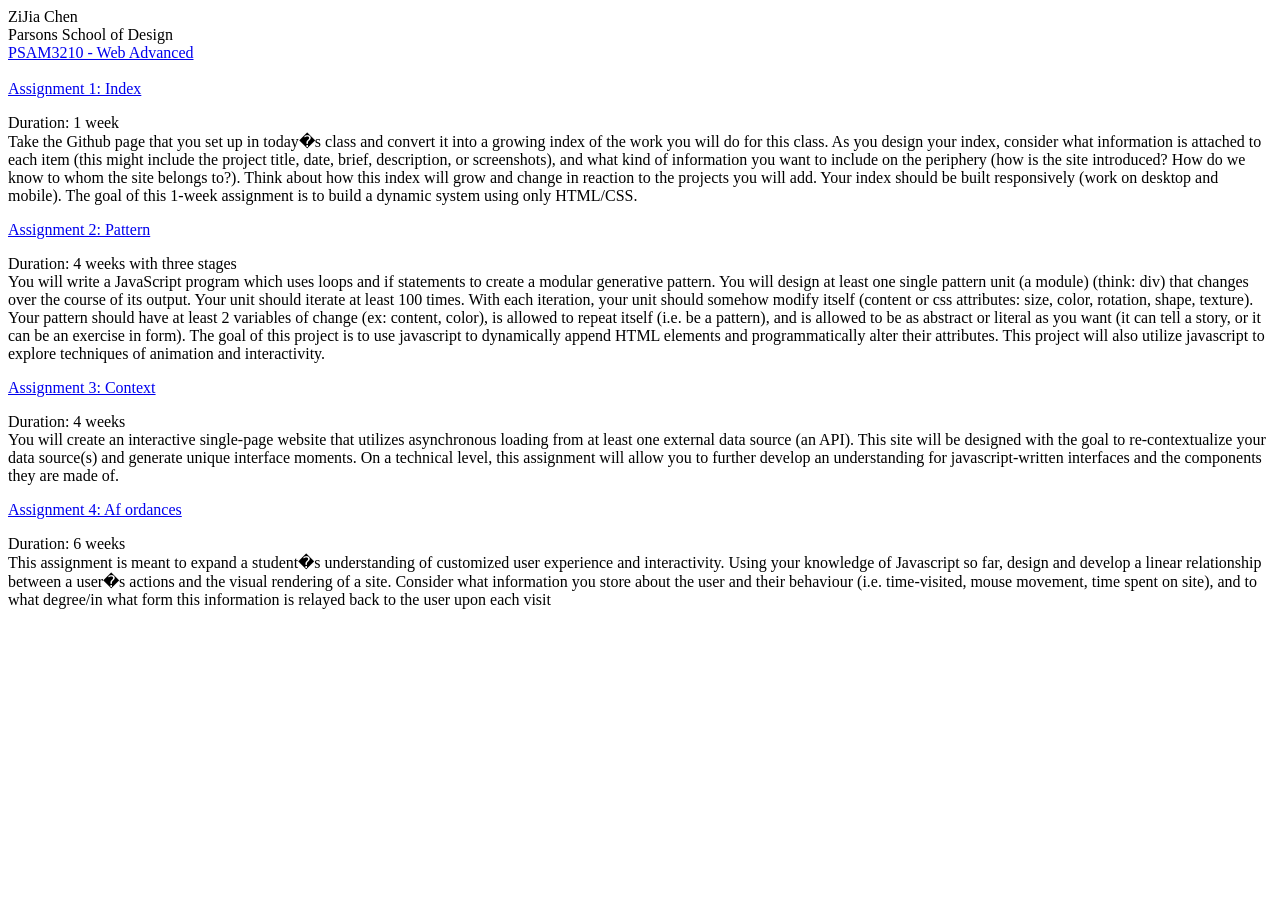
==== webadvanced/index.html @ 7c3681c6 "webadvanced" ====
<!DOCTYPE html>
<html lang="en">
  <head>
    <title>PSAM3210</title>
    <link href="https://fonts.googleapis.com/css?family=Shadows+Into+Light" rel="stylesheet">
    <link href="https://fonts.googleapis.com/css?family=Dancing+Script" rel="stylesheet">
     <link rel="icon" href="https://i.imgur.com/quzCPZa.png" type="image/gif">
    <meta charset="utf-8">
    <meta http-equiv="X-UA-Compatible" content="IE=edge">
    <meta name="viewport" content="width=device-width, initial-scale=1">
    <link rel="stylesheet" href="/style.css">
  </head>  
  <body>
ZiJia Chen<br>
    Parsons School of Design
    <div id="classname"><a href="https://f19webadvanced.teachinginter.net/">PSAM3210 - Web Advanced</a> </div>
    <br>
     <div id="s"> <a href="#">Assignment 1: Index</a><br></div> 
    <p>Duration: 1 week<br>
 Take the Github page that you set up in today�s class and convert it into a growing index of the work
you will do for this class. As you design your index, consider what information is attached to each
item (this might include the project title, date, brief, description, or screenshots), and what kind of
information you want to include on the periphery (how is the site introduced? How do we know to
whom the site belongs to?).
Think about how this index will grow and change in reaction to the projects you will add. Your index
should be built responsively (work on desktop and mobile). The goal of this 1-week assignment is to
build a dynamic system using only HTML/CSS.</p>
     <div id="b"> <a href="#">Assignment 2: Pattern</a></div> 
    <p>Duration: 4 weeks with three stages<br>
    You will write a JavaScript program which uses loops and if statements to create a modular
generative pattern. You will design at least one single pattern unit (a module) (think: div) that
changes over the course of its output.
Your unit should iterate at least 100 times. With each iteration, your unit should somehow modify
itself (content or css attributes: size, color, rotation, shape, texture). Your pattern should have at
least 2 variables of change (ex: content, color), is allowed to repeat itself (i.e. be a pattern), and is
allowed to be as abstract or literal as you want (it can tell a story, or it can be an exercise in form).
The goal of this project is to use javascript to dynamically append HTML elements and
programmatically alter their attributes. This project will also utilize javascript to explore techniques
of animation and interactivity.
</p>

     <div id="a"> <a href="#">Assignment 3: Context</a></div> 
    <p>Duration: 4 weeks<br>
      You will create an interactive single-page website that utilizes asynchronous loading from at least
one external data source (an API). This site will be designed with the goal to re-contextualize your data source(s) 
      and generate unique interface moments. On a technical level, this assignment will
allow you to further develop an understanding for javascript-written interfaces and the components
they are made of.

</p>

     <div id="c"> <a href="#">Assignment 4: Af ordances</a></div> 
    <p>Duration: 6 weeks<br>
      This assignment is meant to expand a student�s understanding of customized user experience and
interactivity. Using your knowledge of Javascript so far, design and develop a linear relationship
between a user�s actions and the visual rendering of a site. Consider what information you store
about the user and their behaviour (i.e. time-visited, mouse movement, time spent on site), and to
what degree/in what form this information is relayed back to the user upon each visit
      </p>

  </body>
</html>
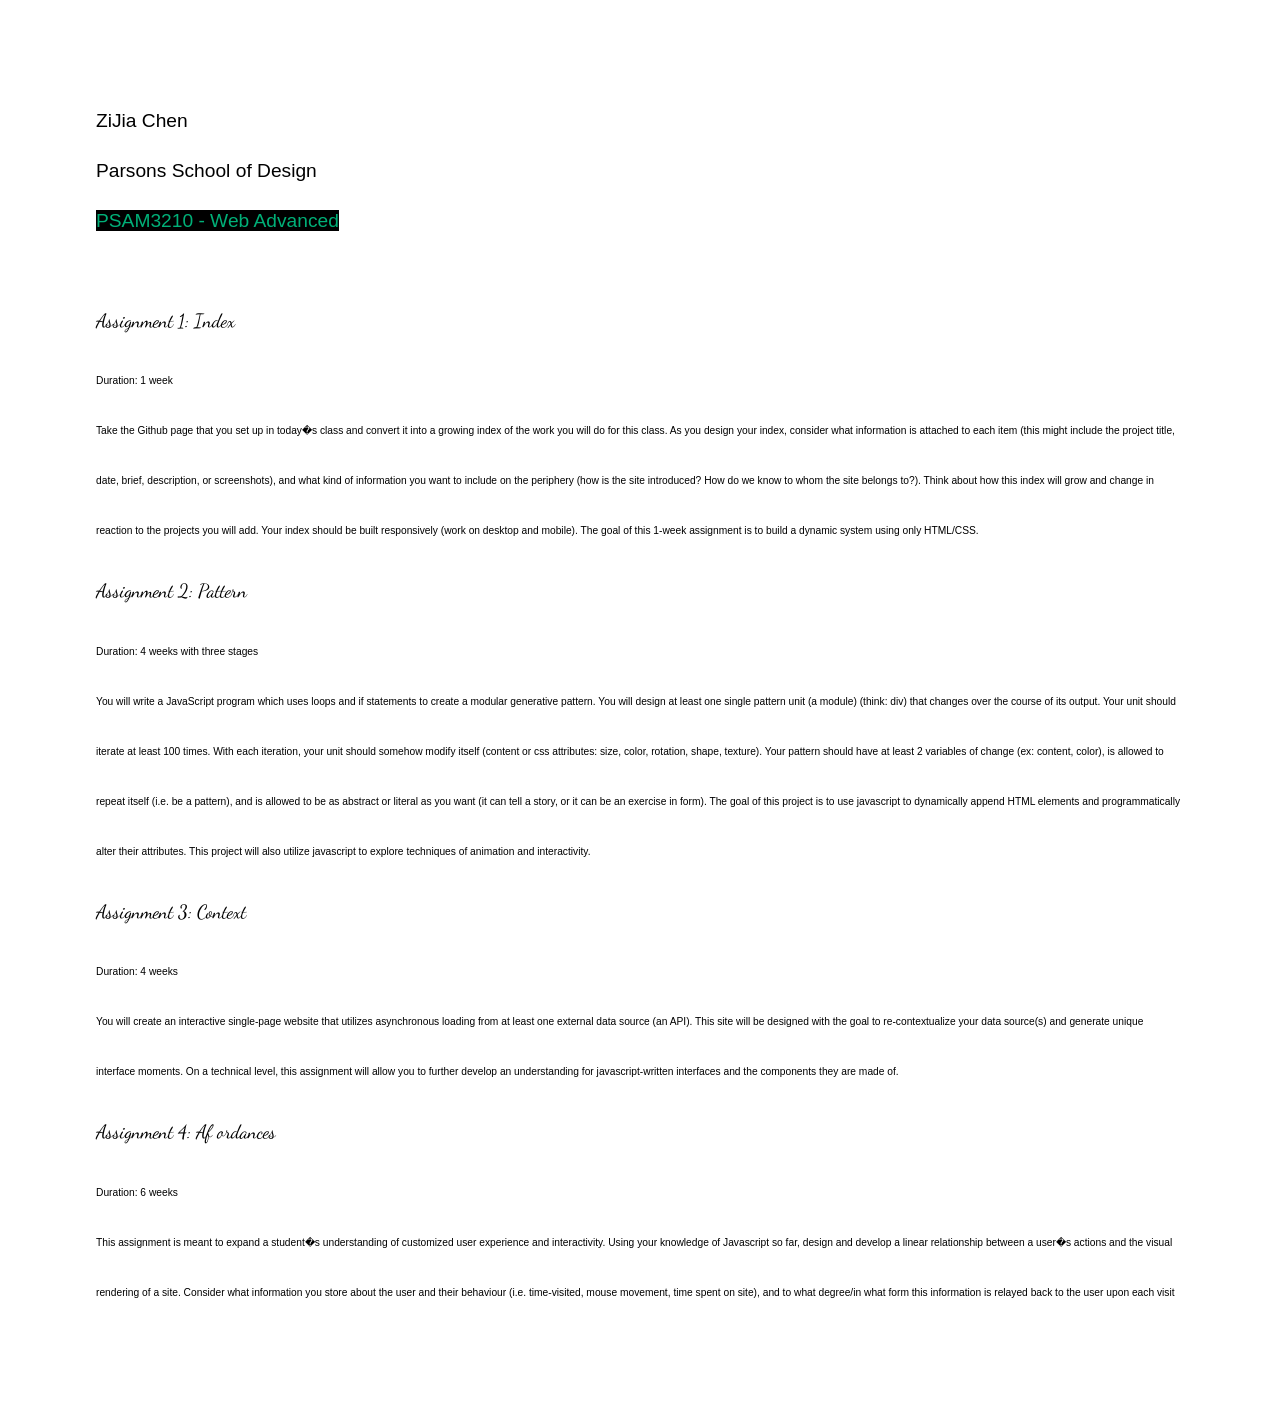
==== commit 08a7d99c: "Update index.html" ====
--- a/webadvanced/index.html
+++ b/webadvanced/index.html
@@ -8,7 +8,7 @@
     <meta charset="utf-8">
     <meta http-equiv="X-UA-Compatible" content="IE=edge">
     <meta name="viewport" content="width=device-width, initial-scale=1">
-    <link rel="stylesheet" href="/style.css">
+    <link rel="stylesheet" href="style.css">
   </head>  
   <body>
 ZiJia Chen<br>
--- a/webadvanced/style.css
+++ b/webadvanced/style.css
@@ -0,0 +1,54 @@
+body {
+  font-family: helvetica, arial, sans-serif;
+  margin: 5em;
+  background-position: center; 
+  background-repeat: no-repeat; 
+  background-size: cover; 
+  line-height:50px;
+  font-size:1.5vw;
+}
+
+
+
+p{font-size:0.8vw;}
+
+a {text-decoration:none; 
+  color:black;}
+h3{color:#00B078;}
+
+#classname {font-family: helvetica, arial, sans-serif;}
+#classname a{color:#00B078;background:black;}
+#classname a:hover{color:white;}
+
+
+#s,#b,#a,#c {font-family: 'Dancing Script', cursive; font-size:1.5vw;}
+
+
+#s a:hover {background:#3292f9;}
+#b a:hover {background:grey;}
+#a a:hover {background:red;}
+#c a:hover {background:yellow;}
+ 
+
+@media only screen and (max-width: 1000px) {
+  body {font-size:5vw;margin:1em;line-height:30px;}
+  #s,#b,#a,#c {font-size:5vw;}
+  p{font-size:2.5vw;}
+
+}
+
+/**
+a img { display:none; }
+
+#s a:hover img { display:block; width:20%; }
+#b a:hover img { display:block; width:40%; }
+#a a:hover img { display:block; width:60%; }
+
+
+@media (max-width: 700px) {
+#s a:hover img { display:block; width:100%; }
+#b a:hover img { display:block; width:100%; }
+#a a:hover img { display:block; width:100%; }
+}   
+
+
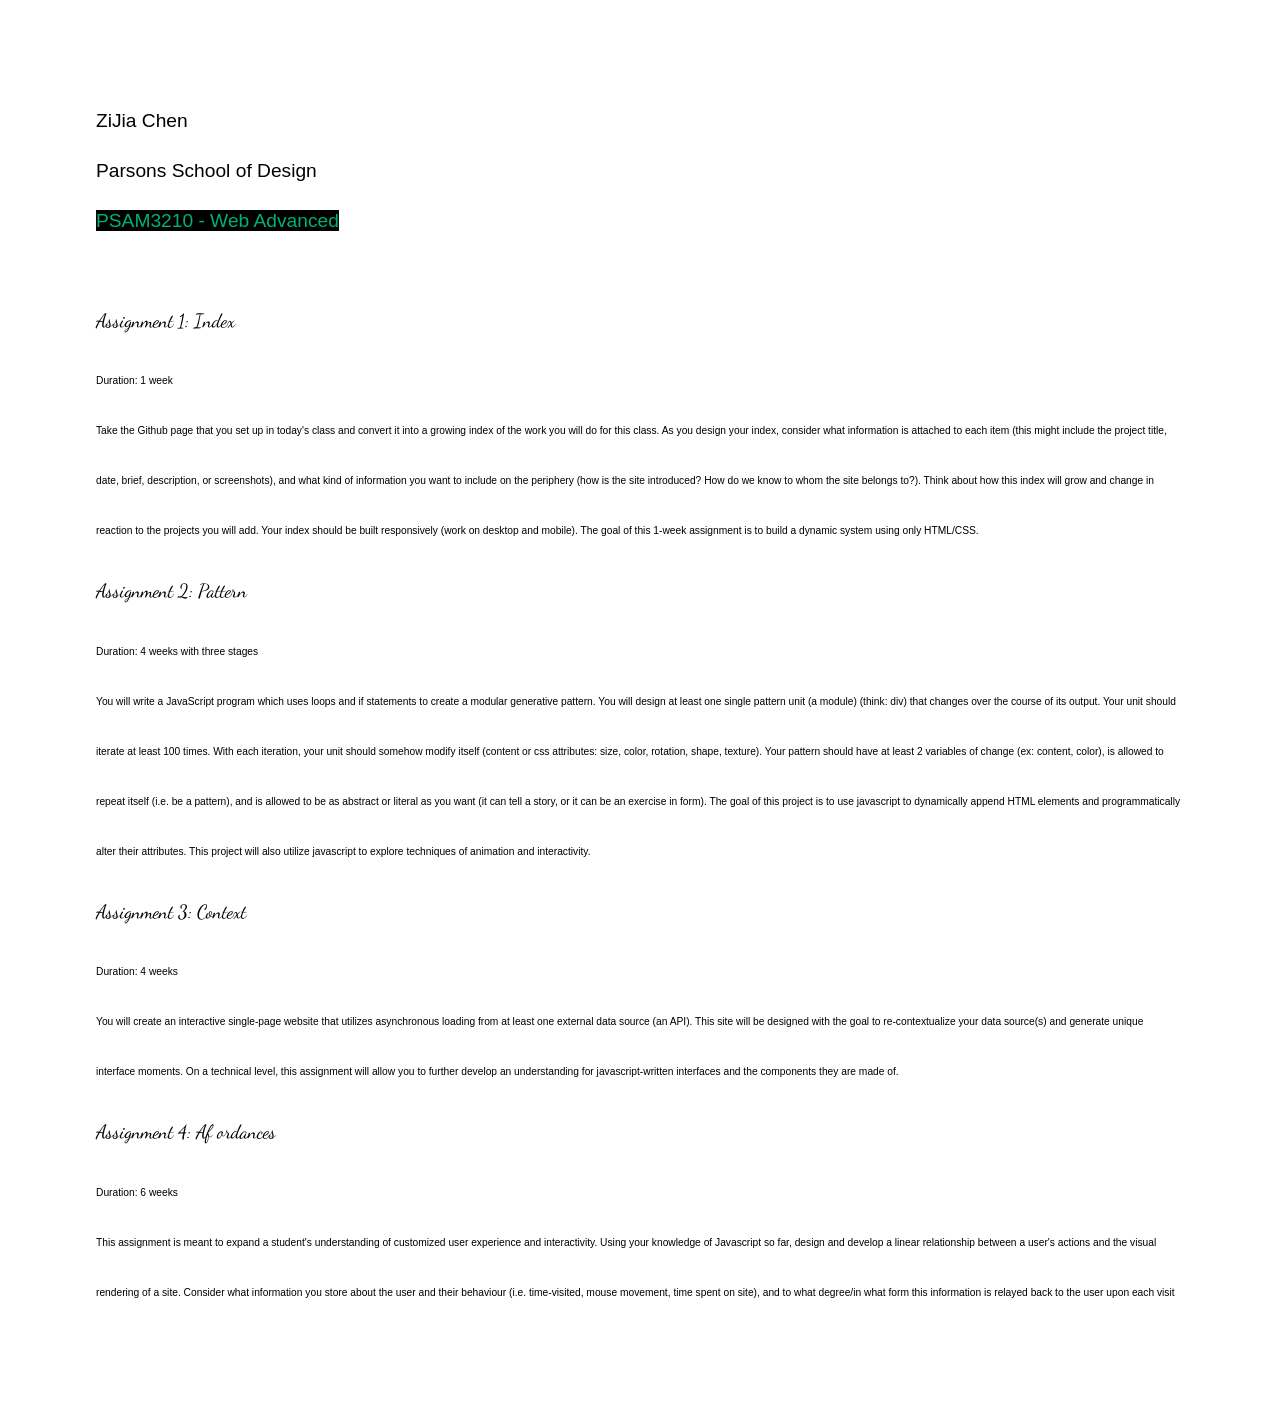
==== commit e7a9e745: "Update index.html" ====
--- a/webadvanced/index.html
+++ b/webadvanced/index.html
@@ -17,7 +17,7 @@
     <br>
      <div id="s"> <a href="#">Assignment 1: Index</a><br></div> 
     <p>Duration: 1 week<br>
- Take the Github page that you set up in today�s class and convert it into a growing index of the work
+ Take the Github page that you set up in today's class and convert it into a growing index of the work
 you will do for this class. As you design your index, consider what information is attached to each
 item (this might include the project title, date, brief, description, or screenshots), and what kind of
 information you want to include on the periphery (how is the site introduced? How do we know to
@@ -51,9 +51,9 @@
 
      <div id="c"> <a href="#">Assignment 4: Af ordances</a></div> 
     <p>Duration: 6 weeks<br>
-      This assignment is meant to expand a student�s understanding of customized user experience and
+      This assignment is meant to expand a student's understanding of customized user experience and
 interactivity. Using your knowledge of Javascript so far, design and develop a linear relationship
-between a user�s actions and the visual rendering of a site. Consider what information you store
+between a user's actions and the visual rendering of a site. Consider what information you store
 about the user and their behaviour (i.e. time-visited, mouse movement, time spent on site), and to
 what degree/in what form this information is relayed back to the user upon each visit
       </p>
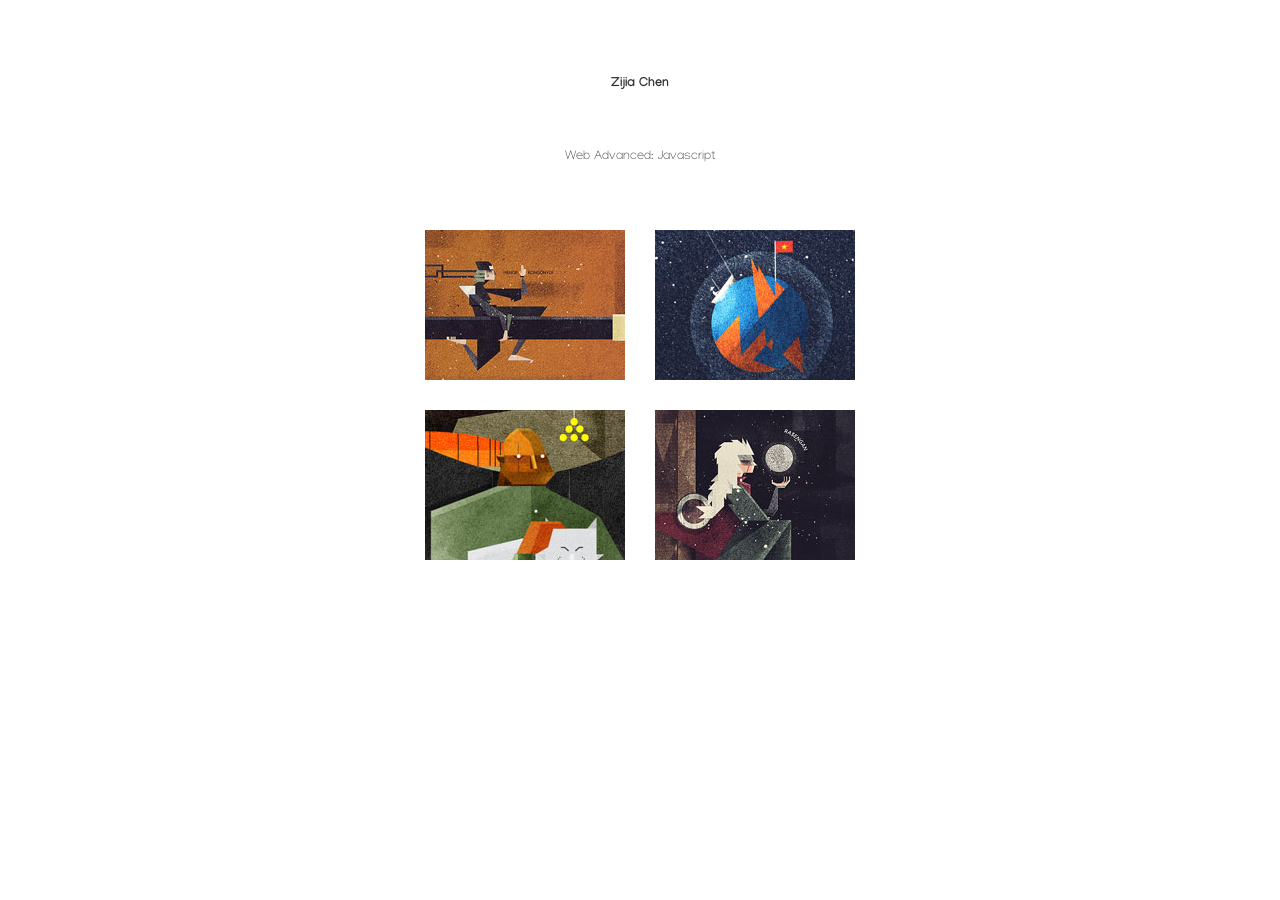
==== commit b6498383: "Pages" ====
--- a/webadvanced/index.html
+++ b/webadvanced/index.html
@@ -1,62 +1,136 @@
 <!DOCTYPE html>
 <html lang="en">
-  <head>
-    <title>PSAM3210</title>
-    <link href="https://fonts.googleapis.com/css?family=Shadows+Into+Light" rel="stylesheet">
-    <link href="https://fonts.googleapis.com/css?family=Dancing+Script" rel="stylesheet">
-     <link rel="icon" href="https://i.imgur.com/quzCPZa.png" type="image/gif">
-    <meta charset="utf-8">
-    <meta http-equiv="X-UA-Compatible" content="IE=edge">
-    <meta name="viewport" content="width=device-width, initial-scale=1">
-    <link rel="stylesheet" href="style.css">
-  </head>  
-  <body>
-ZiJia Chen<br>
-    Parsons School of Design
-    <div id="classname"><a href="https://f19webadvanced.teachinginter.net/">PSAM3210 - Web Advanced</a> </div>
-    <br>
-     <div id="s"> <a href="#">Assignment 1: Index</a><br></div> 
-    <p>Duration: 1 week<br>
- Take the Github page that you set up in today's class and convert it into a growing index of the work
-you will do for this class. As you design your index, consider what information is attached to each
-item (this might include the project title, date, brief, description, or screenshots), and what kind of
-information you want to include on the periphery (how is the site introduced? How do we know to
-whom the site belongs to?).
-Think about how this index will grow and change in reaction to the projects you will add. Your index
-should be built responsively (work on desktop and mobile). The goal of this 1-week assignment is to
-build a dynamic system using only HTML/CSS.</p>
-     <div id="b"> <a href="#">Assignment 2: Pattern</a></div> 
-    <p>Duration: 4 weeks with three stages<br>
-    You will write a JavaScript program which uses loops and if statements to create a modular
-generative pattern. You will design at least one single pattern unit (a module) (think: div) that
-changes over the course of its output.
-Your unit should iterate at least 100 times. With each iteration, your unit should somehow modify
-itself (content or css attributes: size, color, rotation, shape, texture). Your pattern should have at
-least 2 variables of change (ex: content, color), is allowed to repeat itself (i.e. be a pattern), and is
-allowed to be as abstract or literal as you want (it can tell a story, or it can be an exercise in form).
-The goal of this project is to use javascript to dynamically append HTML elements and
-programmatically alter their attributes. This project will also utilize javascript to explore techniques
-of animation and interactivity.
-</p>
+    <head>
+		<meta charset="UTF-8" />
+        <meta http-equiv="X-UA-Compatible" content="IE=edge,chrome=1"> 
+		<meta name="viewport" content="width=device-width, initial-scale=1.0"> 
+        <title>ZiJia Chen</title>
+        <meta name="description" content="w" />
+        <link rel="shortcut icon" href="../favicon.ico"> 
+        <link rel="stylesheet" type="text/css" href="css/demo.css" />
+        <link rel="stylesheet" type="text/css" href="css/pfold.css" />    
+        <link href="https://fonts.googleapis.com/css?family=Manjari&display=swap" rel="stylesheet">
+        <link rel="stylesheet" type="text/css" href="css/custom2.css" />
+		<script type="text/javascript" src="js/modernizr.custom.79639.js"></script> 
+		<!--[if lte IE 8]><style>.support-note .note-ie{display:block;}</style><![endif]-->
+		<style>
+			body {
+				/**background-image: url(images/bg2.jpg);
+                */background:white;}
+            h1{font-family: 'Manjari', sans-serif;
+                ;}
+            
+            
+		</style>
+    </head>
+    <body>
+        <div class="container">
+			
+			<header>
+			
+				<h1><br><strong>Zijia Chen</strong><br><br> Web Advanced: Javascript</h1>
 
-     <div id="a"> <a href="#">Assignment 3: Context</a></div> 
-    <p>Duration: 4 weeks<br>
-      You will create an interactive single-page website that utilizes asynchronous loading from at least
-one external data source (an API). This site will be designed with the goal to re-contextualize your data source(s) 
-      and generate unique interface moments. On a technical level, this assignment will
-allow you to further develop an understanding for javascript-written interfaces and the components
-they are made of.
+			</header>
+			
+			<section class="main demo-2">
+				
+				<div id="grid" class="grid clearfix">
+				
+					<div class="uc-container">
+						<div class="uc-initial-content">
+							<img src="images/thumbs/1.jpg" alt="image01" />
+							<span class="icon-eye"></span>
+						</div>
+						<div class="uc-final-content">
+							<img src="images/large/1.jpg" alt="image01-large" />
+							<div class="title"><h4>The Professor</h4> by Dan Matutina by Dan Matutina by Dan Matutina by Dan Matutina by Dan Matutina by Dan Matutina <a href="http://drbl.in/dMLS" class="icon-link"></a></div>
+							<span class="icon-cancel"></span>
+						</div>
+					</div><!-- / uc-container -->
 
-</p>
+					<div class="uc-container">
+						<div class="uc-initial-content">
+							<img src="images/thumbs/2.jpg" alt="image02" />
+							<span class="icon-eye"></span>
+						</div>
+						<div class="uc-final-content">
+							<img src="images/large/2.jpg" alt="image02-large" />
+							<div class="title"><h4>Planet</h4> by Dan Matutina <a href="http://drbl.in/eZoL" class="icon-link"></a></div>
+							<span class="icon-cancel"></span>
+						</div>
+					</div><!-- / uc-container -->
 
-     <div id="c"> <a href="#">Assignment 4: Af ordances</a></div> 
-    <p>Duration: 6 weeks<br>
-      This assignment is meant to expand a student's understanding of customized user experience and
-interactivity. Using your knowledge of Javascript so far, design and develop a linear relationship
-between a user's actions and the visual rendering of a site. Consider what information you store
-about the user and their behaviour (i.e. time-visited, mouse movement, time spent on site), and to
-what degree/in what form this information is relayed back to the user upon each visit
-      </p>
+					<div class="uc-container">
+						<div class="uc-initial-content">
+							<img src="images/thumbs/3.jpg" alt="image03" />
+							<span class="icon-eye"></span>
+						</div>
+						<div class="uc-final-content">
+							<img src="images/large/3.jpg" alt="image03-large" />
+							<div class="title"><h4>Angry Nerd Blofeld</h4> by Dan Matutina <a href="http://drbl.in/eLEa" class="icon-link"></a></div>
+							<span class="icon-cancel"></span>
+						</div>
+					</div><!-- / uc-container -->
 
-  </body>
-</html>
+					<div class="uc-container">
+						<div class="uc-initial-content">
+							<img src="images/thumbs/4.jpg" alt="image04" />
+							<span class="icon-eye"></span>
+						</div>
+						<div class="uc-final-content">
+							<img src="images/large/4.jpg" alt="image04-large" />
+							<div class="title"><h4>Ero Senin</h4> by Dan Matutina <a href="http://drbl.in/dJfK" class="icon-link"></a></div>
+							<span class="icon-cancel"></span>
+						</div>
+					</div><!-- / uc-container -->
+
+				</div><!-- / grid -->
+
+			</section>
+
+		</div>
+		<script type="text/javascript" src="http://ajax.googleapis.com/ajax/libs/jquery/1.8.2/jquery.min.js"></script>
+		<script type="text/javascript" src="js/jquery.pfold.js"></script>
+		<script type="text/javascript">
+			$(function() {
+
+				// say we want to have only one item opened at one moment
+				var opened = false;
+
+				$( '#grid > div.uc-container' ).each( function( i ) {
+
+					var $item = $( this ), direction;
+
+					switch( i ) {
+						case 0 : direction = ['right','bottom']; break;
+						case 1 : direction = ['left','bottom']; break;
+						case 2 : direction = ['right','top']; break;
+						case 3 : direction = ['left','top']; break;
+					}
+					
+					var pfold = $item.pfold( {
+						folddirection : direction,
+						speed : 300,
+						onEndFolding : function() { opened = false; },
+					} );
+
+					$item.find( 'span.icon-eye' ).on( 'click', function() {
+
+						if( !opened ) {
+							opened = true;
+							pfold.unfold();
+						}
+
+
+					} ).end().find( 'span.icon-cancel' ).on( 'click', function() {
+
+						pfold.fold();
+
+					} );
+
+				} );
+				
+			});
+		</script>
+    </body>
+</html>
--- a/webadvanced/css/demo.css
+++ b/webadvanced/css/demo.css
@@ -0,0 +1,199 @@
+@import url(http://fonts.googleapis.com/css?family=Satisfy|Open+Sans+Condensed:700,300);
+/* General Demo Style */
+
+*,
+*:before,
+*:after { 
+    padding: 0; 
+    margin: 0; 
+    -moz-box-sizing: border-box; 
+    -webkit-box-sizing: border-box; 
+    box-sizing: border-box; 
+}
+
+html { height: 100%; }
+
+body {
+    font-family: 'Open Sans Condensed','Arial Narrow', serif;
+    background: #DDD;
+    font-weight: 400;
+    font-size: 15px;
+    color: #333;
+    -webkit-font-smoothing: antialiased;
+    overflow-y: scroll;
+    overflow-x: hidden;
+}
+
+a {
+    color: #555;
+    text-decoration: none;
+}
+
+.container {
+    width: 100%;
+    position: relative;
+}
+
+.main {
+    width: 90%;
+    min-height: 600px;
+    margin: 0 auto;
+    position: relative;
+}
+
+.container > header {
+    margin: 10px;
+    padding: 20px 10px 10px 10px;
+    position: relative;
+    display: block;
+    text-align: center;
+}
+
+.container > header h1 {
+    font-size: 1vw;
+    line-height: 36px;
+    position: relative;
+    font-weight: 300;
+    color: #323232;
+    text-shadow: 1px 1px 1px rgba(255,255,255,0.8);
+}
+
+.container > header h2 {
+    font-size: 14px;
+    font-weight: 300;
+    padding: 15px 0 20px 0;
+    color: #134142;
+    font-family: Cambria, Georgia, serif;
+    font-style: italic;
+    text-shadow: 1px 1px 1px rgba(255,255,255,0.5);
+}
+
+/* Header Style */
+
+.codrops-top {
+    line-height: 24px;
+    font-size: 11px;
+    background: #fff;
+    background: rgba(255, 255, 255, 0.5);
+    text-transform: uppercase;
+    z-index: 9999;
+    position: relative;
+    font-family: Cambria, Georgia, serif;
+    box-shadow: 1px 0px 2px rgba(0,0,0,0.2);
+}
+
+/* Clearfix hack by Nicolas Gallagher: http://nicolasgallagher.com/micro-clearfix-hack/ */
+
+.clearfix:before,
+.clearfix:after {
+    content: " "; /* 1 */
+    display: table; /* 2 */
+}
+
+.clearfix:after {
+    clear: both
+}
+
+/**
+ * For IE 6/7 only
+ * Include this rule to trigger hasLayout and contain floats.
+ */
+
+.clearfix {
+    *zoom: 1
+}
+
+.codrops-top a {
+    padding: 0px 10px;
+    letter-spacing: 1px;
+    color: #333;
+    display: inline-block;
+}
+
+.codrops-top a:hover {
+    background: rgba(255,255,255,0.6)
+}
+
+.codrops-top span.right {
+    float: right
+}
+
+.codrops-top span.right a {
+    float: left;
+    display: block;
+}
+
+/* Demo Buttons Style */
+
+.codrops-demos {
+    text-align: center;
+    display: block;
+    line-height: 30px;
+    padding: 5px 0px;
+}
+
+.codrops-demos a {
+    display: inline-block;
+    margin: 0px 4px;
+    padding: 0px 6px;
+    color: #fff;
+    line-height: 20px;
+    font-size: 14px;
+    text-shadow: 1px 1px 1px #000000;
+    border: 1px solid #000;
+    background: #45484d;
+    background: -moz-linear-gradient(top, #45484d 0%, #000000 100%);
+    background: -webkit-gradient(linear, left top, left bottom, color-stop(0%,#45484d), color-stop(100%,#000000));
+    background: -webkit-linear-gradient(top, #45484d 0%,#000000 100%);
+    background: -o-linear-gradient(top, #45484d 0%,#000000 100%);
+    background: -ms-linear-gradient(top, #45484d 0%,#000000 100%);
+    background: linear-gradient(to bottom, #45484d 0%,#000000 100%);
+    box-shadow: 0 1px 1px rgba(0, 0, 0, 0.5);
+}
+
+.codrops-demos a:hover {
+    background: #000;
+}
+
+.codrops-demos a:active {
+    background: #000;
+}
+
+.codrops-demos a.current-demo,
+.codrops-demos a.current-demo:hover {
+    background: #666;
+    border-color: #333;
+    color: #ddd;
+    box-shadow: 0 1px 1px rgba(255,255,255,0.5);
+    filter: progid:DXImageTransform.Microsoft.gradient( startColorstr='#f6f6f6', endColorstr='#f6f6f6',GradientType=0 ); /* IE6-9 */
+}
+
+p.info {
+    font-family: Cambria, Georgia, serif;
+    font-style: italic;
+    color: #666;
+    text-shadow: 0 1px 0 rgba(255, 255, 255, 0.9);
+    padding: 20px;
+    display: block;
+    clear: both;
+    text-align: center;
+    width: 300px;
+    margin: 0 auto;
+    line-height: 24px;
+}
+
+.support-note span {
+    color: #ac375d;
+    font-size: 16px;
+    display: none;
+    font-weight: bold;
+    text-align: center;
+    padding: 5px 0;
+}
+
+.no-cssanimations .support-note span.no-cssanimations,
+.no-csstransforms .support-note span.no-csstransforms,
+.no-csstransforms3d .support-note span.no-csstransforms3d,
+.no-csstransitions .support-note span.no-csstransitions {
+    display: block;
+}
--- a/webadvanced/css/pfold.css
+++ b/webadvanced/css/pfold.css
@@ -0,0 +1,197 @@
+/* pfold style */
+
+.uc-container {
+	position: relative;
+	width: 100px;
+	height: 100px;
+	top: 0;
+	left: 0;
+}
+
+.uc-single, 
+.uc-final-wrapper,
+.uc-initial-content,
+.uc-back,
+.uc-front {
+	background: #fff;
+}
+
+.uc-final,
+.uc-initial, 
+.uc-final-wrapper {
+	width: 100%;
+	height: 100%;
+	position: absolute;
+	top: 0;
+	left: 0;
+}
+
+.uc-initial-content,
+.uc-final-content {
+	width: 100%;
+	height: 100%;
+	position: relative;
+}
+
+.uc-final,
+.uc-final-content {
+	display: none;
+}
+
+.uc-initial-content {
+	-webkit-backface-visibility: hidden;
+	-moz-backface-visibility: hidden;
+	-o-backface-visibility: hidden;
+	-ms-backface-visibility: hidden;
+	backface-visibility: hidden;
+}
+
+.uc-part {
+	top: 0;
+	left: 0;
+	position: absolute;
+	-webkit-transform-style: preserve-3d;
+	-moz-transform-style: preserve-3d;
+	-o-transform-style: preserve-3d;
+	-ms-transform-style: preserve-3d;
+	transform-style: preserve-3d;
+	-webkit-transform: translateZ(0);
+	transform: translateZ(0);
+}
+
+.uc-part > div {
+	display: block;
+	position: absolute;
+	width: 100%;
+	height: 100%;
+	-webkit-backface-visibility: hidden;
+	-moz-backface-visibility: hidden;
+	-o-backface-visibility: hidden;
+	-ms-backface-visibility: hidden;
+	backface-visibility: hidden;
+}
+
+.uc-part .uc-back {
+	-webkit-transform: rotateY(-180deg);
+	-moz-transform: rotateY(-180deg);
+	-o-transform: rotateY(-180deg);
+	-ms-transform: rotateY(-180deg);
+	transform: rotateY(-180deg);
+}
+
+/* Transformation-origin classes */
+
+.uc-unfold-left {
+	-webkit-transform-origin: 0 50%;
+	-moz-transform-origin: 0 50%;
+	-o-transform-origin: 0 50%;
+	-ms-transform-origin: 0 50%;
+	transform-origin: 0 50%;
+}
+
+.uc-unfold-right {
+	-webkit-transform-origin: 100% 50%;
+	-moz-transform-origin: 100% 50%;
+	-o-transform-origin: 100% 50%;
+	-ms-transform-origin: 100% 50%;
+	transform-origin: 100% 50%;
+}
+
+.uc-unfold-top {
+	-webkit-transform-origin: 50% 0%;
+	-moz-transform-origin: 50% 0%;
+	-o-transform-origin: 50% 0%;
+	-ms-transform-origin: 50% 0%;
+	transform-origin: 50% 0%;
+}
+
+.uc-unfold-bottom {
+	-webkit-transform-origin: 50% 100%;
+	-moz-transform-origin: 50% 100%;
+	-o-transform-origin: 50% 100%;
+	-ms-transform-origin: 50% 100%;
+	transform-origin: 50% 100%;
+}
+
+/* Unfolding classes */
+.uc-unfold-left.uc-unfold {
+	-webkit-transform: rotateY(-180deg);
+	-moz-transform: rotateY(-180deg);
+	-o-transform: rotateY(-180deg);
+	-ms-transform: rotateY(-180deg);
+	transform: rotateY(-180deg);
+}
+
+.uc-unfold-right.uc-unfold {
+	-webkit-transform: rotateY(180deg);
+	-moz-transform: rotateY(180deg);
+	-o-transform: rotateY(180deg);
+	-ms-transform: rotateY(180deg);
+	transform: rotateY(180deg);
+}
+
+.uc-unfold-top.uc-unfold {
+	-webkit-transform: rotateX(180deg);
+	-moz-transform: rotateX(180deg);
+	-o-transform: rotateX(180deg);
+	-ms-transform: rotateX(180deg);
+	transform: rotateX(180deg);
+}
+
+.uc-unfold-bottom.uc-unfold{
+	-webkit-transform: rotateX(-180deg);
+	-moz-transform: rotateX(-180deg);
+	-o-transform: rotateX(-180deg);
+	-ms-transform: rotateX(-180deg);
+	transform: rotateX(-180deg);
+}
+
+.uc-overlay {
+	width: 100%;
+	height: 100%;
+	position: absolute;
+	top: 0;
+	left: 0;
+}
+
+.uc-overlay, 
+.uc-flipoverlay {
+	background-color: rgba(100, 100, 100, 0.7);
+	position: absolute;
+	top: 0px;
+	left: 0px;
+	width: 100%;
+	height: 100%;
+	opacity: 0;
+	-webkit-backface-visibility: hidden;
+	-moz-backface-visibility: hidden;
+	-o-backface-visibility: hidden;
+	-ms-backface-visibility: hidden;
+	backface-visibility: hidden;
+}
+
+.uc-flipoverlay {
+	background-color: rgba(100, 100, 100, 0.4);
+}
+
+.uc-inner {
+	position: absolute;
+	left: 0;
+	top: 0;
+	overflow: hidden;
+	width: 100%;
+	height: 100%;
+}
+
+.uc-inner-rotate {
+	-webkit-transform: rotateY(180deg) rotateX(180deg);
+	-moz-transform: rotateY(180deg) rotateX(180deg);
+	-o-transform: rotateY(180deg) rotateX(180deg);
+	-ms-transform: rotateY(180deg) rotateX(180deg);
+	transform: rotateY(180deg) rotateX(180deg);
+}
+
+.uc-container.uc-current {
+	z-index: 9999;
+}
+
--- a/webadvanced/css/custom2.css
+++ b/webadvanced/css/custom2.css
@@ -0,0 +1,138 @@
+/* Demo 2 */
+@font-face {
+  font-family: 'entypo-selected';
+  src: url("../font/entypo-selected.eot");
+  src: url("../font/entypo-selected.eot?#iefix") format('embedded-opentype'), url("../font/entypo-selected.woff") format('woff'), url("../font/entypo-selected.ttf") format('truetype'), url("../font/entypo-selected.svg#entypo-selected") format('svg');
+  font-weight: normal;
+  font-style: normal;
+}
+
+[class^="icon-"]:before,
+[class*=" icon-"]:before {
+  font-family: 'entypo-selected';
+  font-style: normal;
+  font-weight: normal;
+  speak: none;
+  display: inline-block;
+  text-decoration: inherit;
+  width: 1em;
+  margin-right: 0.2em;
+  text-align: center;
+  line-height: 1em;
+}
+
+.icon-cancel:before { content: '\2715'; } /* '✕' */
+.icon-plus-circle:before { content: '\50'; } /* 'P' */
+.icon-forward:before { content: '\47'; } /* 'G' */
+.icon-eye:before { content: '\56'; } /* 'V' */
+.icon-search:before { content: '\5a'; } /* 'Z' */
+.icon-link:before { content: '\4c'; } /* 'L' */
+
+.demo-2 .grid {
+    width: 460px;
+    margin: 30px auto;
+}
+
+.demo-2 .uc-container {
+    width: 200px;
+    height: 150px;
+    float: left;
+    margin: 15px;
+}
+
+.demo-2 .uc-single, 
+.demo-2 .uc-final,
+.demo-2 .uc-initial-content,
+.demo-2 .uc-back,
+.demo-2 .uc-front {
+    background: #29a6aa url(../images/noise.png) repeat top left;
+}
+
+.demo-2 .icon-eye {
+    position: absolute;
+    top: 0;
+    left: 0;
+    text-indent: 4px;
+    font-size: 60px;
+    color: transparent;
+    color: rgba(255,255,255,0);
+    width: 100%;
+    height: 100%;
+    line-height: 145px;
+    text-align: center;
+    background: rgba(41,166,170,0);
+    cursor: pointer;
+    -webkit-backface-visibility: hidden;
+    -moz-backface-visibility: hidden;
+    -o-backface-visibility: hidden;
+    -ms-backface-visibility: hidden;
+    backface-visibility: hidden;
+    -webkit-transition: all 0.3s linear;
+    -moz-transition: all 0.3s linear;
+    -o-transition: all 0.3s linear;
+    -ms-transition: all 0.3s linear;
+    transition: all 0.3s linear;
+}
+
+.no-touch .demo-2 .uc-initial-content:hover .icon-eye {
+    color: rgba(255,255,255,0.8);
+    background: rgba(41,166,170,0.7);
+}
+
+.demo-2 .uc-initial-content img {
+    display: block;
+}
+
+.demo-2 .title {
+    position: absolute;
+    background: rgba(255,255,255,0.9);
+    bottom: 10px;
+    left: 10px;
+    right: 10px;
+    padding: 10px;
+    font-size: 12px;
+    line-height: 16px;
+    font-weight: bold;
+}
+
+.demo-2 .title h4 {
+    color: #aaa;
+}
+
+.demo-2 .icon-link {
+    width: 30px;
+    height: 30px;
+    background: #ddd;
+    position: absolute;
+    right: 10px;
+    top: 10px;
+    line-height: 26px;
+    text-align: center;
+    font-size: 18px;
+    border-radius: 50%;
+    text-indent: 2px;
+}
+
+.demo-2 .icon-cancel {
+    position: absolute;
+    background: rgba(0,0,0,0.4);
+    text-align: center;
+    line-height: 15px;
+    font-size: 18px;
+    color: #fff;
+    opacity: 1;
+    width: 18px;
+    top: 10px;
+    right: 10px;
+    cursor: pointer;
+    border-radius: 2px;
+    box-shadow: 0 1px 0 rgba(255,255,255,0.4);
+}
+
+.demo-2 .icon-cancel:hover {
+    background: rgba(0,0,0,1);
+}
+
+.demo-2 .uc-current .uc-container{
+
+}
